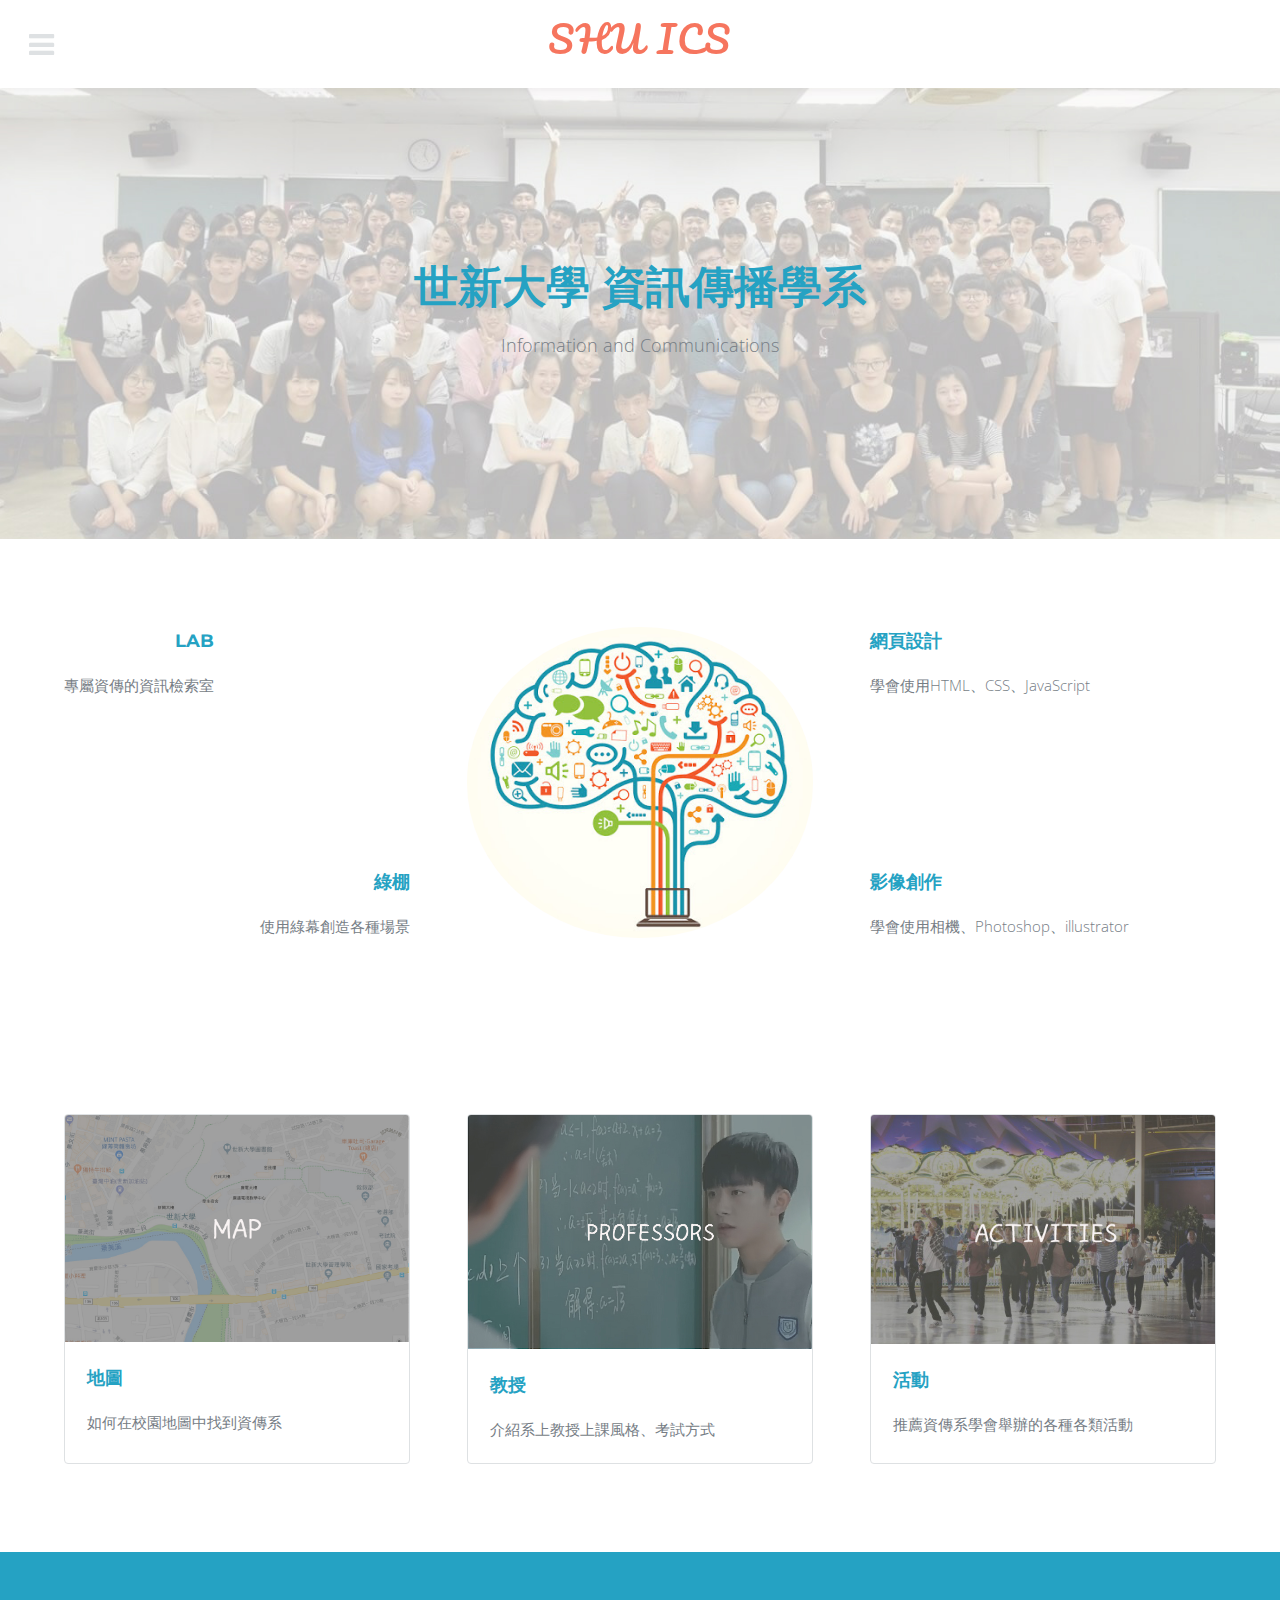
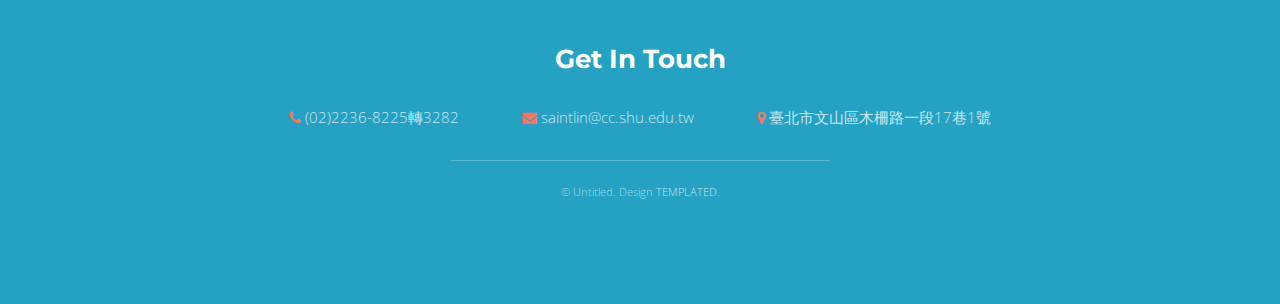
==== index.html @ 8da28c04 "shu.ics" ====
<!DOCTYPE HTML>
<!--
	Intensify by TEMPLATED
	templated.co @templatedco
	Released for free under the Creative Commons Attribution 3.0 license (templated.co/license)
-->
<html>
	<head>
		<title>資傳新生入學指南</title>
		<meta charset="utf-8" />
		<meta name="viewport" content="width=device-width, initial-scale=1" />
		<link rel="stylesheet" href="assets/css/main.css" />
	</head>
	<body>

		<!-- Header -->
			<header id="header">
				<nav class="left">
					<a href="#menu"><span>Menu</span></a>
				</nav>
				<a href="index.html" class="logo">SHU ICS</a>
			</header>

		<!-- Menu -->
			<nav id="menu">
				<ul class="links">
					<li><a href="index.html">About ICS</a></li>
					<li><a href="generic.html">School Map</a></li>
					<li><a href="acititvy.html">Activities</a></li>					
					<li><a href="elements.html">Professors</a></li>
				</ul>
			</nav>

		<!-- Banner -->
			<section id="banner">
				<div class="content">
					<h1>世新大學 資訊傳播學系</h1>
					<p>Information and Communications</p>
				</div>
			</section>

		<!-- One -->
			<section id="one" class="wrapper">
				<div class="inner flex flex-3">
					<div class="flex-item left">
						<div>
							<h3>LAB</h3>
							<p>專屬資傳的資訊檢索室</p>
						</div>
						<div>
							<h3>綠棚</h3>
							<p>使用綠幕創造各種場景</p>
						</div>
					</div>
					<div class="flex-item image fit round">
						<img src="111.jpg" alt="" />
					</div>
					<div class="flex-item right">
						<div>
							<h3>網頁設計</h3>
							<p>學會使用HTML、CSS、JavaScript</p>
						</div>
						<div>
							<h3>影像創作</h3>
							<p>學會使用相機、Photoshop、illustrator</p>
						</div>
					</div>
				</div>
			</section>

		<!-- Three -->
			<section id="three" class="wrapper">
				<div class="inner flex flex-3">
					<div class="flex-item box">
						<div class="image fit">
							<img src="map.jpg" alt="" />
						</div>
						<div class="content">
							<h3>地圖</h3>
							<p>如何在校園地圖中找到資傳系</p>
						</div>
					</div>
					<div class="flex-item box">
						<div class="image fit">
							<img src="1128.jpg" alt="" />
						</div>
						<div class="content">
							<h3>教授</h3>
							<p>介紹系上教授上課風格、考試方式</p>
						</div>
					</div>
					<div class="flex-item box">
						<div class="image fit">
							<img src="EXO.jpg" alt="" />
						</div>
						<div class="content">
							<h3>活動</h3>
							<p>推薦資傳系學會舉辦的各種各類活動</p>
						</div>
					</div>
				</div>
			</section>

		<!-- Footer -->
			<footer id="footer">
				<div class="inner">
					<h2>Get In Touch</h2>
					<ul class="actions">
						<li><span class="icon fa-phone"></span> <a href="#">(02)2236-8225轉3282</a></li>
						<li><span class="icon fa-envelope"></span> <a href="#">saintlin@cc.shu.edu.tw</a></li>
						<li><span class="icon fa-map-marker"></span> 臺北市文山區木柵路一段17巷1號</li>
					</ul>
				</div>
				<div class="copyright">
					&copy; Untitled. Design <a href="https://templated.co">TEMPLATED</a>.
				</div>
			</footer>

		<!-- Scripts -->
			<script src="assets/js/jquery.min.js"></script>
			<script src="assets/js/jquery.scrolly.min.js"></script>
			<script src="assets/js/skel.min.js"></script>
			<script src="assets/js/util.js"></script>
			<script src="assets/js/main.js"></script>

	</body>
</html>
---- assets/css/main.css ----
@charset "UTF-8";
@import url(font-awesome.min.css);
@import "https://fonts.googleapis.com/css?family=Montserrat:700|Open+Sans:300,400|Pacifico";

/*
	Intensify by TEMPLATED
	templated.co @templatedco
	Released for free under the Creative Commons Attribution 3.0 license (templated.co/license)
*/

/* Reset */

	html, body, div, span, applet, object, iframe, h1, h2, h3, h4, h5, h6, p, blockquote, pre, a, abbr, acronym, address, big, cite, code, del, dfn, em, img, ins, kbd, q, s, samp, small, strike, strong, sub, sup, tt, var, b, u, i, center, dl, dt, dd, ol, ul, li, fieldset, form, label, legend, table, caption, tbody, tfoot, thead, tr, th, td, article, aside, canvas, details, embed, figure, figcaption, footer, header, hgroup, menu, nav, output, ruby, section, summary, time, mark, audio, video {
		margin: 0;
		padding: 0;
		border: 0;
		font-size: 100%;
		font: inherit;
		vertical-align: baseline;
	}

	article, aside, details, figcaption, figure, footer, header, hgroup, menu, nav, section {
		display: block;
	}

	body {
		line-height: 1;
	}

	ol, ul {
		list-style: none;
	}

	blockquote, q {
		quotes: none;
	}

	blockquote:before, blockquote:after, q:before, q:after {
		content: '';
		content: none;
	}

	table {
		border-collapse: collapse;
		border-spacing: 0;
	}

	body {
		-webkit-text-size-adjust: none;
	}

/* Box Model */

	*, *:before, *:after {
		-moz-box-sizing: border-box;
		-webkit-box-sizing: border-box;
		box-sizing: border-box;
	}

/* Containers */

	.container {
		margin-left: auto;
		margin-right: auto;
	}

	.container.\31 25\25 {
		width: 100%;
		max-width: 100em;
		min-width: 80em;
	}

	.container.\37 5\25 {
		width: 60em;
	}

	.container.\35 0\25 {
		width: 40em;
	}

	.container.\32 5\25 {
		width: 20em;
	}

	.container {
		width: 80em;
	}

	@media screen and (max-width: 1680px) {

		.container.\31 25\25 {
			width: 100%;
			max-width: 100em;
			min-width: 80em;
		}

		.container.\37 5\25 {
			width: 60em;
		}

		.container.\35 0\25 {
			width: 40em;
		}

		.container.\32 5\25 {
			width: 20em;
		}

		.container {
			width: 80em;
		}

	}

	@media screen and (max-width: 1280px) {

		.container.\31 25\25 {
			width: 100%;
			max-width: 81.25em;
			min-width: 65em;
		}

		.container.\37 5\25 {
			width: 48.75em;
		}

		.container.\35 0\25 {
			width: 32.5em;
		}

		.container.\32 5\25 {
			width: 16.25em;
		}

		.container {
			width: 65em;
		}

	}

	@media screen and (max-width: 980px) {

		.container.\31 25\25 {
			width: 100%;
			max-width: 112.5%;
			min-width: 90%;
		}

		.container.\37 5\25 {
			width: 67.5%;
		}

		.container.\35 0\25 {
			width: 45%;
		}

		.container.\32 5\25 {
			width: 22.5%;
		}

		.container {
			width: 90%;
		}

	}

	@media screen and (max-width: 736px) {

		.container.\31 25\25 {
			width: 100%;
			max-width: 112.5%;
			min-width: 90%;
		}

		.container.\37 5\25 {
			width: 67.5%;
		}

		.container.\35 0\25 {
			width: 45%;
		}

		.container.\32 5\25 {
			width: 22.5%;
		}

		.container {
			width: 90% !important;
		}

	}

	@media screen and (max-width: 480px) {

		.container.\31 25\25 {
			width: 100%;
			max-width: 112.5%;
			min-width: 90%;
		}

		.container.\37 5\25 {
			width: 67.5%;
		}

		.container.\35 0\25 {
			width: 45%;
		}

		.container.\32 5\25 {
			width: 22.5%;
		}

		.container {
			width: 90% !important;
		}

	}

/* Grid */

	.row {
		border-bottom: solid 1px transparent;
		-moz-box-sizing: border-box;
		-webkit-box-sizing: border-box;
		box-sizing: border-box;
	}

	.row > * {
		float: left;
		-moz-box-sizing: border-box;
		-webkit-box-sizing: border-box;
		box-sizing: border-box;
	}

	.row:after, .row:before {
		content: '';
		display: block;
		clear: both;
		height: 0;
	}

	.row.uniform > * > :first-child {
		margin-top: 0;
	}

	.row.uniform > * > :last-child {
		margin-bottom: 0;
	}

	.row.\30 \25 > * {
		padding: 0 0 0 0em;
	}

	.row.\30 \25 {
		margin: 0 0 -1px 0em;
	}

	.row.uniform.\30 \25 > * {
		padding: 0em 0 0 0em;
	}

	.row.uniform.\30 \25 {
		margin: 0em 0 -1px 0em;
	}

	.row > * {
		padding: 0 0 0 2em;
	}

	.row {
		margin: 0 0 -1px -2em;
	}

	.row.uniform > * {
		padding: 2em 0 0 2em;
	}

	.row.uniform {
		margin: -2em 0 -1px -2em;
	}

	.row.\32 00\25 > * {
		padding: 0 0 0 4em;
	}

	.row.\32 00\25 {
		margin: 0 0 -1px -4em;
	}

	.row.uniform.\32 00\25 > * {
		padding: 4em 0 0 4em;
	}

	.row.uniform.\32 00\25 {
		margin: -4em 0 -1px -4em;
	}

	.row.\31 50\25 > * {
		padding: 0 0 0 3em;
	}

	.row.\31 50\25 {
		margin: 0 0 -1px -3em;
	}

	.row.uniform.\31 50\25 > * {
		padding: 3em 0 0 3em;
	}

	.row.uniform.\31 50\25 {
		margin: -3em 0 -1px -3em;
	}

	.row.\35 0\25 > * {
		padding: 0 0 0 1em;
	}

	.row.\35 0\25 {
		margin: 0 0 -1px -1em;
	}

	.row.uniform.\35 0\25 > * {
		padding: 1em 0 0 1em;
	}

	.row.uniform.\35 0\25 {
		margin: -1em 0 -1px -1em;
	}

	.row.\32 5\25 > * {
		padding: 0 0 0 0.5em;
	}

	.row.\32 5\25 {
		margin: 0 0 -1px -0.5em;
	}

	.row.uniform.\32 5\25 > * {
		padding: 0.5em 0 0 0.5em;
	}

	.row.uniform.\32 5\25 {
		margin: -0.5em 0 -1px -0.5em;
	}

	.\31 2u, .\31 2u\24 {
		width: 100%;
		clear: none;
		margin-left: 0;
	}

	.\31 1u, .\31 1u\24 {
		width: 91.6666666667%;
		clear: none;
		margin-left: 0;
	}

	.\31 0u, .\31 0u\24 {
		width: 83.3333333333%;
		clear: none;
		margin-left: 0;
	}

	.\39 u, .\39 u\24 {
		width: 75%;
		clear: none;
		margin-left: 0;
	}

	.\38 u, .\38 u\24 {
		width: 66.6666666667%;
		clear: none;
		margin-left: 0;
	}

	.\37 u, .\37 u\24 {
		width: 58.3333333333%;
		clear: none;
		margin-left: 0;
	}

	.\36 u, .\36 u\24 {
		width: 50%;
		clear: none;
		margin-left: 0;
	}

	.\35 u, .\35 u\24 {
		width: 41.6666666667%;
		clear: none;
		margin-left: 0;
	}

	.\34 u, .\34 u\24 {
		width: 33.3333333333%;
		clear: none;
		margin-left: 0;
	}

	.\33 u, .\33 u\24 {
		width: 25%;
		clear: none;
		margin-left: 0;
	}

	.\32 u, .\32 u\24 {
		width: 16.6666666667%;
		clear: none;
		margin-left: 0;
	}

	.\31 u, .\31 u\24 {
		width: 8.3333333333%;
		clear: none;
		margin-left: 0;
	}

	.\31 2u\24 + *,
	.\31 1u\24 + *,
	.\31 0u\24 + *,
	.\39 u\24 + *,
	.\38 u\24 + *,
	.\37 u\24 + *,
	.\36 u\24 + *,
	.\35 u\24 + *,
	.\34 u\24 + *,
	.\33 u\24 + *,
	.\32 u\24 + *,
	.\31 u\24 + * {
		clear: left;
	}

	.\-11u {
		margin-left: 91.66667%;
	}

	.\-10u {
		margin-left: 83.33333%;
	}

	.\-9u {
		margin-left: 75%;
	}

	.\-8u {
		margin-left: 66.66667%;
	}

	.\-7u {
		margin-left: 58.33333%;
	}

	.\-6u {
		margin-left: 50%;
	}

	.\-5u {
		margin-left: 41.66667%;
	}

	.\-4u {
		margin-left: 33.33333%;
	}

	.\-3u {
		margin-left: 25%;
	}

	.\-2u {
		margin-left: 16.66667%;
	}

	.\-1u {
		margin-left: 8.33333%;
	}

	@media screen and (max-width: 1680px) {

		.row > * {
			padding: 0 0 0 2em;
		}

		.row {
			margin: 0 0 -1px -2em;
		}

		.row.uniform > * {
			padding: 2em 0 0 2em;
		}

		.row.uniform {
			margin: -2em 0 -1px -2em;
		}

		.row.\32 00\25 > * {
			padding: 0 0 0 4em;
		}

		.row.\32 00\25 {
			margin: 0 0 -1px -4em;
		}

		.row.uniform.\32 00\25 > * {
			padding: 4em 0 0 4em;
		}

		.row.uniform.\32 00\25 {
			margin: -4em 0 -1px -4em;
		}

		.row.\31 50\25 > * {
			padding: 0 0 0 3em;
		}

		.row.\31 50\25 {
			margin: 0 0 -1px -3em;
		}

		.row.uniform.\31 50\25 > * {
			padding: 3em 0 0 3em;
		}

		.row.uniform.\31 50\25 {
			margin: -3em 0 -1px -3em;
		}

		.row.\35 0\25 > * {
			padding: 0 0 0 1em;
		}

		.row.\35 0\25 {
			margin: 0 0 -1px -1em;
		}

		.row.uniform.\35 0\25 > * {
			padding: 1em 0 0 1em;
		}

		.row.uniform.\35 0\25 {
			margin: -1em 0 -1px -1em;
		}

		.row.\32 5\25 > * {
			padding: 0 0 0 0.5em;
		}

		.row.\32 5\25 {
			margin: 0 0 -1px -0.5em;
		}

		.row.uniform.\32 5\25 > * {
			padding: 0.5em 0 0 0.5em;
		}

		.row.uniform.\32 5\25 {
			margin: -0.5em 0 -1px -0.5em;
		}

		.\31 2u\28xlarge\29, .\31 2u\24\28xlarge\29 {
			width: 100%;
			clear: none;
			margin-left: 0;
		}

		.\31 1u\28xlarge\29, .\31 1u\24\28xlarge\29 {
			width: 91.6666666667%;
			clear: none;
			margin-left: 0;
		}

		.\31 0u\28xlarge\29, .\31 0u\24\28xlarge\29 {
			width: 83.3333333333%;
			clear: none;
			margin-left: 0;
		}

		.\39 u\28xlarge\29, .\39 u\24\28xlarge\29 {
			width: 75%;
			clear: none;
			margin-left: 0;
		}

		.\38 u\28xlarge\29, .\38 u\24\28xlarge\29 {
			width: 66.6666666667%;
			clear: none;
			margin-left: 0;
		}

		.\37 u\28xlarge\29, .\37 u\24\28xlarge\29 {
			width: 58.3333333333%;
			clear: none;
			margin-left: 0;
		}

		.\36 u\28xlarge\29, .\36 u\24\28xlarge\29 {
			width: 50%;
			clear: none;
			margin-left: 0;
		}

		.\35 u\28xlarge\29, .\35 u\24\28xlarge\29 {
			width: 41.6666666667%;
			clear: none;
			margin-left: 0;
		}

		.\34 u\28xlarge\29, .\34 u\24\28xlarge\29 {
			width: 33.3333333333%;
			clear: none;
			margin-left: 0;
		}

		.\33 u\28xlarge\29, .\33 u\24\28xlarge\29 {
			width: 25%;
			clear: none;
			margin-left: 0;
		}

		.\32 u\28xlarge\29, .\32 u\24\28xlarge\29 {
			width: 16.6666666667%;
			clear: none;
			margin-left: 0;
		}

		.\31 u\28xlarge\29, .\31 u\24\28xlarge\29 {
			width: 8.3333333333%;
			clear: none;
			margin-left: 0;
		}

		.\31 2u\24\28xlarge\29 + *,
		.\31 1u\24\28xlarge\29 + *,
		.\31 0u\24\28xlarge\29 + *,
		.\39 u\24\28xlarge\29 + *,
		.\38 u\24\28xlarge\29 + *,
		.\37 u\24\28xlarge\29 + *,
		.\36 u\24\28xlarge\29 + *,
		.\35 u\24\28xlarge\29 + *,
		.\34 u\24\28xlarge\29 + *,
		.\33 u\24\28xlarge\29 + *,
		.\32 u\24\28xlarge\29 + *,
		.\31 u\24\28xlarge\29 + * {
			clear: left;
		}

		.\-11u\28xlarge\29 {
			margin-left: 91.66667%;
		}

		.\-10u\28xlarge\29 {
			margin-left: 83.33333%;
		}

		.\-9u\28xlarge\29 {
			margin-left: 75%;
		}

		.\-8u\28xlarge\29 {
			margin-left: 66.66667%;
		}

		.\-7u\28xlarge\29 {
			margin-left: 58.33333%;
		}

		.\-6u\28xlarge\29 {
			margin-left: 50%;
		}

		.\-5u\28xlarge\29 {
			margin-left: 41.66667%;
		}

		.\-4u\28xlarge\29 {
			margin-left: 33.33333%;
		}

		.\-3u\28xlarge\29 {
			margin-left: 25%;
		}

		.\-2u\28xlarge\29 {
			margin-left: 16.66667%;
		}

		.\-1u\28xlarge\29 {
			margin-left: 8.33333%;
		}

	}

	@media screen and (max-width: 1280px) {

		.row > * {
			padding: 0 0 0 1.5em;
		}

		.row {
			margin: 0 0 -1px -1.5em;
		}

		.row.uniform > * {
			padding: 1.5em 0 0 1.5em;
		}

		.row.uniform {
			margin: -1.5em 0 -1px -1.5em;
		}

		.row.\32 00\25 > * {
			padding: 0 0 0 3em;
		}

		.row.\32 00\25 {
			margin: 0 0 -1px -3em;
		}

		.row.uniform.\32 00\25 > * {
			padding: 3em 0 0 3em;
		}

		.row.uniform.\32 00\25 {
			margin: -3em 0 -1px -3em;
		}

		.row.\31 50\25 > * {
			padding: 0 0 0 2.25em;
		}

		.row.\31 50\25 {
			margin: 0 0 -1px -2.25em;
		}

		.row.uniform.\31 50\25 > * {
			padding: 2.25em 0 0 2.25em;
		}

		.row.uniform.\31 50\25 {
			margin: -2.25em 0 -1px -2.25em;
		}

		.row.\35 0\25 > * {
			padding: 0 0 0 0.75em;
		}

		.row.\35 0\25 {
			margin: 0 0 -1px -0.75em;
		}

		.row.uniform.\35 0\25 > * {
			padding: 0.75em 0 0 0.75em;
		}

		.row.uniform.\35 0\25 {
			margin: -0.75em 0 -1px -0.75em;
		}

		.row.\32 5\25 > * {
			padding: 0 0 0 0.375em;
		}

		.row.\32 5\25 {
			margin: 0 0 -1px -0.375em;
		}

		.row.uniform.\32 5\25 > * {
			padding: 0.375em 0 0 0.375em;
		}

		.row.uniform.\32 5\25 {
			margin: -0.375em 0 -1px -0.375em;
		}

		.\31 2u\28large\29, .\31 2u\24\28large\29 {
			width: 100%;
			clear: none;
			margin-left: 0;
		}

		.\31 1u\28large\29, .\31 1u\24\28large\29 {
			width: 91.6666666667%;
			clear: none;
			margin-left: 0;
		}

		.\31 0u\28large\29, .\31 0u\24\28large\29 {
			width: 83.3333333333%;
			clear: none;
			margin-left: 0;
		}

		.\39 u\28large\29, .\39 u\24\28large\29 {
			width: 75%;
			clear: none;
			margin-left: 0;
		}

		.\38 u\28large\29, .\38 u\24\28large\29 {
			width: 66.6666666667%;
			clear: none;
			margin-left: 0;
		}

		.\37 u\28large\29, .\37 u\24\28large\29 {
			width: 58.3333333333%;
			clear: none;
			margin-left: 0;
		}

		.\36 u\28large\29, .\36 u\24\28large\29 {
			width: 50%;
			clear: none;
			margin-left: 0;
		}

		.\35 u\28large\29, .\35 u\24\28large\29 {
			width: 41.6666666667%;
			clear: none;
			margin-left: 0;
		}

		.\34 u\28large\29, .\34 u\24\28large\29 {
			width: 33.3333333333%;
			clear: none;
			margin-left: 0;
		}

		.\33 u\28large\29, .\33 u\24\28large\29 {
			width: 25%;
			clear: none;
			margin-left: 0;
		}

		.\32 u\28large\29, .\32 u\24\28large\29 {
			width: 16.6666666667%;
			clear: none;
			margin-left: 0;
		}

		.\31 u\28large\29, .\31 u\24\28large\29 {
			width: 8.3333333333%;
			clear: none;
			margin-left: 0;
		}

		.\31 2u\24\28large\29 + *,
		.\31 1u\24\28large\29 + *,
		.\31 0u\24\28large\29 + *,
		.\39 u\24\28large\29 + *,
		.\38 u\24\28large\29 + *,
		.\37 u\24\28large\29 + *,
		.\36 u\24\28large\29 + *,
		.\35 u\24\28large\29 + *,
		.\34 u\24\28large\29 + *,
		.\33 u\24\28large\29 + *,
		.\32 u\24\28large\29 + *,
		.\31 u\24\28large\29 + * {
			clear: left;
		}

		.\-11u\28large\29 {
			margin-left: 91.66667%;
		}

		.\-10u\28large\29 {
			margin-left: 83.33333%;
		}

		.\-9u\28large\29 {
			margin-left: 75%;
		}

		.\-8u\28large\29 {
			margin-left: 66.66667%;
		}

		.\-7u\28large\29 {
			margin-left: 58.33333%;
		}

		.\-6u\28large\29 {
			margin-left: 50%;
		}

		.\-5u\28large\29 {
			margin-left: 41.66667%;
		}

		.\-4u\28large\29 {
			margin-left: 33.33333%;
		}

		.\-3u\28large\29 {
			margin-left: 25%;
		}

		.\-2u\28large\29 {
			margin-left: 16.66667%;
		}

		.\-1u\28large\29 {
			margin-left: 8.33333%;
		}

	}

	@media screen and (max-width: 980px) {

		.row > * {
			padding: 0 0 0 1.5em;
		}

		.row {
			margin: 0 0 -1px -1.5em;
		}

		.row.uniform > * {
			padding: 1.5em 0 0 1.5em;
		}

		.row.uniform {
			margin: -1.5em 0 -1px -1.5em;
		}

		.row.\32 00\25 > * {
			padding: 0 0 0 3em;
		}

		.row.\32 00\25 {
			margin: 0 0 -1px -3em;
		}

		.row.uniform.\32 00\25 > * {
			padding: 3em 0 0 3em;
		}

		.row.uniform.\32 00\25 {
			margin: -3em 0 -1px -3em;
		}

		.row.\31 50\25 > * {
			padding: 0 0 0 2.25em;
		}

		.row.\31 50\25 {
			margin: 0 0 -1px -2.25em;
		}

		.row.uniform.\31 50\25 > * {
			padding: 2.25em 0 0 2.25em;
		}

		.row.uniform.\31 50\25 {
			margin: -2.25em 0 -1px -2.25em;
		}

		.row.\35 0\25 > * {
			padding: 0 0 0 0.75em;
		}

		.row.\35 0\25 {
			margin: 0 0 -1px -0.75em;
		}

		.row.uniform.\35 0\25 > * {
			padding: 0.75em 0 0 0.75em;
		}

		.row.uniform.\35 0\25 {
			margin: -0.75em 0 -1px -0.75em;
		}

		.row.\32 5\25 > * {
			padding: 0 0 0 0.375em;
		}

		.row.\32 5\25 {
			margin: 0 0 -1px -0.375em;
		}

		.row.uniform.\32 5\25 > * {
			padding: 0.375em 0 0 0.375em;
		}

		.row.uniform.\32 5\25 {
			margin: -0.375em 0 -1px -0.375em;
		}

		.\31 2u\28medium\29, .\31 2u\24\28medium\29 {
			width: 100%;
			clear: none;
			margin-left: 0;
		}

		.\31 1u\28medium\29, .\31 1u\24\28medium\29 {
			width: 91.6666666667%;
			clear: none;
			margin-left: 0;
		}

		.\31 0u\28medium\29, .\31 0u\24\28medium\29 {
			width: 83.3333333333%;
			clear: none;
			margin-left: 0;
		}

		.\39 u\28medium\29, .\39 u\24\28medium\29 {
			width: 75%;
			clear: none;
			margin-left: 0;
		}

		.\38 u\28medium\29, .\38 u\24\28medium\29 {
			width: 66.6666666667%;
			clear: none;
			margin-left: 0;
		}

		.\37 u\28medium\29, .\37 u\24\28medium\29 {
			width: 58.3333333333%;
			clear: none;
			margin-left: 0;
		}

		.\36 u\28medium\29, .\36 u\24\28medium\29 {
			width: 50%;
			clear: none;
			margin-left: 0;
		}

		.\35 u\28medium\29, .\35 u\24\28medium\29 {
			width: 41.6666666667%;
			clear: none;
			margin-left: 0;
		}

		.\34 u\28medium\29, .\34 u\24\28medium\29 {
			width: 33.3333333333%;
			clear: none;
			margin-left: 0;
		}

		.\33 u\28medium\29, .\33 u\24\28medium\29 {
			width: 25%;
			clear: none;
			margin-left: 0;
		}

		.\32 u\28medium\29, .\32 u\24\28medium\29 {
			width: 16.6666666667%;
			clear: none;
			margin-left: 0;
		}

		.\31 u\28medium\29, .\31 u\24\28medium\29 {
			width: 8.3333333333%;
			clear: none;
			margin-left: 0;
		}

		.\31 2u\24\28medium\29 + *,
		.\31 1u\24\28medium\29 + *,
		.\31 0u\24\28medium\29 + *,
		.\39 u\24\28medium\29 + *,
		.\38 u\24\28medium\29 + *,
		.\37 u\24\28medium\29 + *,
		.\36 u\24\28medium\29 + *,
		.\35 u\24\28medium\29 + *,
		.\34 u\24\28medium\29 + *,
		.\33 u\24\28medium\29 + *,
		.\32 u\24\28medium\29 + *,
		.\31 u\24\28medium\29 + * {
			clear: left;
		}

		.\-11u\28medium\29 {
			margin-left: 91.66667%;
		}

		.\-10u\28medium\29 {
			margin-left: 83.33333%;
		}

		.\-9u\28medium\29 {
			margin-left: 75%;
		}

		.\-8u\28medium\29 {
			margin-left: 66.66667%;
		}

		.\-7u\28medium\29 {
			margin-left: 58.33333%;
		}

		.\-6u\28medium\29 {
			margin-left: 50%;
		}

		.\-5u\28medium\29 {
			margin-left: 41.66667%;
		}

		.\-4u\28medium\29 {
			margin-left: 33.33333%;
		}

		.\-3u\28medium\29 {
			margin-left: 25%;
		}

		.\-2u\28medium\29 {
			margin-left: 16.66667%;
		}

		.\-1u\28medium\29 {
			margin-left: 8.33333%;
		}

	}

	@media screen and (max-width: 736px) {

		.row > * {
			padding: 0 0 0 1.25em;
		}

		.row {
			margin: 0 0 -1px -1.25em;
		}

		.row.uniform > * {
			padding: 1.25em 0 0 1.25em;
		}

		.row.uniform {
			margin: -1.25em 0 -1px -1.25em;
		}

		.row.\32 00\25 > * {
			padding: 0 0 0 2.5em;
		}

		.row.\32 00\25 {
			margin: 0 0 -1px -2.5em;
		}

		.row.uniform.\32 00\25 > * {
			padding: 2.5em 0 0 2.5em;
		}

		.row.uniform.\32 00\25 {
			margin: -2.5em 0 -1px -2.5em;
		}

		.row.\31 50\25 > * {
			padding: 0 0 0 1.875em;
		}

		.row.\31 50\25 {
			margin: 0 0 -1px -1.875em;
		}

		.row.uniform.\31 50\25 > * {
			padding: 1.875em 0 0 1.875em;
		}

		.row.uniform.\31 50\25 {
			margin: -1.875em 0 -1px -1.875em;
		}

		.row.\35 0\25 > * {
			padding: 0 0 0 0.625em;
		}

		.row.\35 0\25 {
			margin: 0 0 -1px -0.625em;
		}

		.row.uniform.\35 0\25 > * {
			padding: 0.625em 0 0 0.625em;
		}

		.row.uniform.\35 0\25 {
			margin: -0.625em 0 -1px -0.625em;
		}

		.row.\32 5\25 > * {
			padding: 0 0 0 0.3125em;
		}

		.row.\32 5\25 {
			margin: 0 0 -1px -0.3125em;
		}

		.row.uniform.\32 5\25 > * {
			padding: 0.3125em 0 0 0.3125em;
		}

		.row.uniform.\32 5\25 {
			margin: -0.3125em 0 -1px -0.3125em;
		}

		.\31 2u\28small\29, .\31 2u\24\28small\29 {
			width: 100%;
			clear: none;
			margin-left: 0;
		}

		.\31 1u\28small\29, .\31 1u\24\28small\29 {
			width: 91.6666666667%;
			clear: none;
			margin-left: 0;
		}

		.\31 0u\28small\29, .\31 0u\24\28small\29 {
			width: 83.3333333333%;
			clear: none;
			margin-left: 0;
		}

		.\39 u\28small\29, .\39 u\24\28small\29 {
			width: 75%;
			clear: none;
			margin-left: 0;
		}

		.\38 u\28small\29, .\38 u\24\28small\29 {
			width: 66.6666666667%;
			clear: none;
			margin-left: 0;
		}

		.\37 u\28small\29, .\37 u\24\28small\29 {
			width: 58.3333333333%;
			clear: none;
			margin-left: 0;
		}

		.\36 u\28small\29, .\36 u\24\28small\29 {
			width: 50%;
			clear: none;
			margin-left: 0;
		}

		.\35 u\28small\29, .\35 u\24\28small\29 {
			width: 41.6666666667%;
			clear: none;
			margin-left: 0;
		}

		.\34 u\28small\29, .\34 u\24\28small\29 {
			width: 33.3333333333%;
			clear: none;
			margin-left: 0;
		}

		.\33 u\28small\29, .\33 u\24\28small\29 {
			width: 25%;
			clear: none;
			margin-left: 0;
		}

		.\32 u\28small\29, .\32 u\24\28small\29 {
			width: 16.6666666667%;
			clear: none;
			margin-left: 0;
		}

		.\31 u\28small\29, .\31 u\24\28small\29 {
			width: 8.3333333333%;
			clear: none;
			margin-left: 0;
		}

		.\31 2u\24\28small\29 + *,
		.\31 1u\24\28small\29 + *,
		.\31 0u\24\28small\29 + *,
		.\39 u\24\28small\29 + *,
		.\38 u\24\28small\29 + *,
		.\37 u\24\28small\29 + *,
		.\36 u\24\28small\29 + *,
		.\35 u\24\28small\29 + *,
		.\34 u\24\28small\29 + *,
		.\33 u\24\28small\29 + *,
		.\32 u\24\28small\29 + *,
		.\31 u\24\28small\29 + * {
			clear: left;
		}

		.\-11u\28small\29 {
			margin-left: 91.66667%;
		}

		.\-10u\28small\29 {
			margin-left: 83.33333%;
		}

		.\-9u\28small\29 {
			margin-left: 75%;
		}

		.\-8u\28small\29 {
			margin-left: 66.66667%;
		}

		.\-7u\28small\29 {
			margin-left: 58.33333%;
		}

		.\-6u\28small\29 {
			margin-left: 50%;
		}

		.\-5u\28small\29 {
			margin-left: 41.66667%;
		}

		.\-4u\28small\29 {
			margin-left: 33.33333%;
		}

		.\-3u\28small\29 {
			margin-left: 25%;
		}

		.\-2u\28small\29 {
			margin-left: 16.66667%;
		}

		.\-1u\28small\29 {
			margin-left: 8.33333%;
		}

	}

	@media screen and (max-width: 480px) {

		.row > * {
			padding: 0 0 0 1.25em;
		}

		.row {
			margin: 0 0 -1px -1.25em;
		}

		.row.uniform > * {
			padding: 1.25em 0 0 1.25em;
		}

		.row.uniform {
			margin: -1.25em 0 -1px -1.25em;
		}

		.row.\32 00\25 > * {
			padding: 0 0 0 2.5em;
		}

		.row.\32 00\25 {
			margin: 0 0 -1px -2.5em;
		}

		.row.uniform.\32 00\25 > * {
			padding: 2.5em 0 0 2.5em;
		}

		.row.uniform.\32 00\25 {
			margin: -2.5em 0 -1px -2.5em;
		}

		.row.\31 50\25 > * {
			padding: 0 0 0 1.875em;
		}

		.row.\31 50\25 {
			margin: 0 0 -1px -1.875em;
		}

		.row.uniform.\31 50\25 > * {
			padding: 1.875em 0 0 1.875em;
		}

		.row.uniform.\31 50\25 {
			margin: -1.875em 0 -1px -1.875em;
		}

		.row.\35 0\25 > * {
			padding: 0 0 0 0.625em;
		}

		.row.\35 0\25 {
			margin: 0 0 -1px -0.625em;
		}

		.row.uniform.\35 0\25 > * {
			padding: 0.625em 0 0 0.625em;
		}

		.row.uniform.\35 0\25 {
			margin: -0.625em 0 -1px -0.625em;
		}

		.row.\32 5\25 > * {
			padding: 0 0 0 0.3125em;
		}

		.row.\32 5\25 {
			margin: 0 0 -1px -0.3125em;
		}

		.row.uniform.\32 5\25 > * {
			padding: 0.3125em 0 0 0.3125em;
		}

		.row.uniform.\32 5\25 {
			margin: -0.3125em 0 -1px -0.3125em;
		}

		.\31 2u\28xsmall\29, .\31 2u\24\28xsmall\29 {
			width: 100%;
			clear: none;
			margin-left: 0;
		}

		.\31 1u\28xsmall\29, .\31 1u\24\28xsmall\29 {
			width: 91.6666666667%;
			clear: none;
			margin-left: 0;
		}

		.\31 0u\28xsmall\29, .\31 0u\24\28xsmall\29 {
			width: 83.3333333333%;
			clear: none;
			margin-left: 0;
		}

		.\39 u\28xsmall\29, .\39 u\24\28xsmall\29 {
			width: 75%;
			clear: none;
			margin-left: 0;
		}

		.\38 u\28xsmall\29, .\38 u\24\28xsmall\29 {
			width: 66.6666666667%;
			clear: none;
			margin-left: 0;
		}

		.\37 u\28xsmall\29, .\37 u\24\28xsmall\29 {
			width: 58.3333333333%;
			clear: none;
			margin-left: 0;
		}

		.\36 u\28xsmall\29, .\36 u\24\28xsmall\29 {
			width: 50%;
			clear: none;
			margin-left: 0;
		}

		.\35 u\28xsmall\29, .\35 u\24\28xsmall\29 {
			width: 41.6666666667%;
			clear: none;
			margin-left: 0;
		}

		.\34 u\28xsmall\29, .\34 u\24\28xsmall\29 {
			width: 33.3333333333%;
			clear: none;
			margin-left: 0;
		}

		.\33 u\28xsmall\29, .\33 u\24\28xsmall\29 {
			width: 25%;
			clear: none;
			margin-left: 0;
		}

		.\32 u\28xsmall\29, .\32 u\24\28xsmall\29 {
			width: 16.6666666667%;
			clear: none;
			margin-left: 0;
		}

		.\31 u\28xsmall\29, .\31 u\24\28xsmall\29 {
			width: 8.3333333333%;
			clear: none;
			margin-left: 0;
		}

		.\31 2u\24\28xsmall\29 + *,
		.\31 1u\24\28xsmall\29 + *,
		.\31 0u\24\28xsmall\29 + *,
		.\39 u\24\28xsmall\29 + *,
		.\38 u\24\28xsmall\29 + *,
		.\37 u\24\28xsmall\29 + *,
		.\36 u\24\28xsmall\29 + *,
		.\35 u\24\28xsmall\29 + *,
		.\34 u\24\28xsmall\29 + *,
		.\33 u\24\28xsmall\29 + *,
		.\32 u\24\28xsmall\29 + *,
		.\31 u\24\28xsmall\29 + * {
			clear: left;
		}

		.\-11u\28xsmall\29 {
			margin-left: 91.66667%;
		}

		.\-10u\28xsmall\29 {
			margin-left: 83.33333%;
		}

		.\-9u\28xsmall\29 {
			margin-left: 75%;
		}

		.\-8u\28xsmall\29 {
			margin-left: 66.66667%;
		}

		.\-7u\28xsmall\29 {
			margin-left: 58.33333%;
		}

		.\-6u\28xsmall\29 {
			margin-left: 50%;
		}

		.\-5u\28xsmall\29 {
			margin-left: 41.66667%;
		}

		.\-4u\28xsmall\29 {
			margin-left: 33.33333%;
		}

		.\-3u\28xsmall\29 {
			margin-left: 25%;
		}

		.\-2u\28xsmall\29 {
			margin-left: 16.66667%;
		}

		.\-1u\28xsmall\29 {
			margin-left: 8.33333%;
		}

	}

/* Basic */

	@-ms-viewport {
		width: device-width;
	}

	body {
		-ms-overflow-style: scrollbar;
	}

	@media screen and (max-width: 480px) {

		html, body {
			min-width: 320px;
		}

	}

	body {
		background: #fff;
	}

		body.is-loading *, body.is-loading *:before, body.is-loading *:after {
			-moz-animation: none !important;
			-webkit-animation: none !important;
			-ms-animation: none !important;
			animation: none !important;
			-moz-transition: none !important;
			-webkit-transition: none !important;
			-ms-transition: none !important;
			transition: none !important;
		}

	.inner {
		margin: 0 auto;
		max-width: 65em;
	}

		@media screen and (max-width: 1280px) {

			.inner {
				max-width: 90%;
			}

		}

		@media screen and (max-width: 980px) {

			.inner {
				max-width: 70%;
			}

		}

		@media screen and (max-width: 736px) {

			.inner {
				max-width: 85%;
			}

		}

/* Type */

	body, input, select, textarea {
		color: #767d85;
		font-family: "Open Sans", Arial, Helvetica, sans-serif;
		font-size: 13pt;
		font-weight: 300;
		line-height: 1.65;
	}

		@media screen and (max-width: 1680px) {

			body, input, select, textarea {
				font-size: 11pt;
			}

		}

		@media screen and (max-width: 1280px) {

			body, input, select, textarea {
				font-size: 11pt;
			}

		}

		@media screen and (max-width: 980px) {

			body, input, select, textarea {
				font-size: 12pt;
			}

		}

		@media screen and (max-width: 736px) {

			body, input, select, textarea {
				font-size: 12pt;
			}

		}

		@media screen and (max-width: 480px) {

			body, input, select, textarea {
				font-size: 12pt;
			}

		}

	a {
		color: #25a2c3;
		text-decoration: underline;
	}

		a:hover {
			text-decoration: none;
		}

	strong, b {
		color: #727a82;
		font-weight: 700;
	}

	em, i {
		font-style: italic;
	}

	p {
		margin: 0 0 2em 0;
	}

	h1, h2, h3, h4, h5, h6 {
		color: #727a82;
		font-weight: 700;
		font-family: "Montserrat", sans-serif;
		line-height: 1.5;
		margin: 0 0 1em 0;
	}

		h1 a, h2 a, h3 a, h4 a, h5 a, h6 a {
			color: inherit;
			text-decoration: none;
		}

	h1 {
		font-size: 2em;
		line-height: 1.3;
	}

	h2 {
		font-size: 1.75em;
	}

	h3 {
		font-size: 1.25em;
	}

	h4 {
		font-size: 1em;
	}

	h5 {
		font-size: 0.9em;
	}

	h6 {
		font-size: 0.7em;
	}

	sub {
		font-size: 0.8em;
		position: relative;
		top: 0.5em;
	}

	sup {
		font-size: 0.8em;
		position: relative;
		top: -0.5em;
	}

	blockquote {
		font-style: italic;
		margin: 0 0 2em 0;
	}

	cite {
		display: block;
	}

		cite.author {
			font-weight: 400;
		}

		cite.company {
			font-size: .8em;
		}

	figure {
		margin: 0 0 2em 0;
	}

	code {
		background: rgba(144, 144, 144, 0.075);
		border-radius: 4px;
		border: solid 1px #dee1e3;
		font-family: "Courier New", monospace;
		font-size: 0.9em;
		margin: 0 0.25em;
		padding: 0.25em 0.65em;
	}

	pre {
		-webkit-overflow-scrolling: touch;
		font-family: "Courier New", monospace;
		font-size: 0.9em;
		margin: 0 0 2em 0;
	}

		pre code {
			display: block;
			line-height: 1.75;
			padding: 1em 1.5em;
			overflow-x: auto;
		}

	hr {
		border: 0;
		border-bottom: solid 1px #dee1e3;
		margin: 2em 0;
	}

		hr.major {
			margin: 3em 0;
		}

	.align-left {
		text-align: left;
	}

	.align-center {
		text-align: center;
	}

	.align-right {
		text-align: right;
	}

/* Section/Article */

	section.special, article.special {
		text-align: center;
	}

	header p {
		color: #bbb;
		position: relative;
		margin: 0 0 1.5em 0;
	}

	header h1 + p {
		font-size: 1.25em;
		margin-top: -1em;
	}

	header h2 + p {
		font-size: 1.25em;
		margin-top: -1em;
	}

	header h3 + p {
		font-size: 1.1em;
		margin-top: -0.8em;
	}

	header h4 + p,
	header h5 + p,
	header h6 + p {
		font-size: 0.9em;
		margin-top: -0.6em;
	}

/* Form */

	form {
		margin: 0 0 2em 0;
	}

	label {
		color: #727a82;
		display: block;
		font-size: 0.9em;
		font-weight: 700;
		margin: 0 0 1em 0;
	}

	input[type="text"],
	input[type="password"],
	input[type="email"],
	input[type="tel"],
	select,
	textarea {
		-moz-appearance: none;
		-webkit-appearance: none;
		-ms-appearance: none;
		appearance: none;
		background: rgba(144, 144, 144, 0.075);
		border-radius: 4px;
		border: none;
		border: solid 1px #dee1e3;
		color: inherit;
		display: block;
		outline: 0;
		padding: 0 1em;
		text-decoration: none;
		width: 100%;
	}

		input[type="text"]:invalid,
		input[type="password"]:invalid,
		input[type="email"]:invalid,
		input[type="tel"]:invalid,
		select:invalid,
		textarea:invalid {
			box-shadow: none;
		}

		input[type="text"]:focus,
		input[type="password"]:focus,
		input[type="email"]:focus,
		input[type="tel"]:focus,
		select:focus,
		textarea:focus {
			border-color: #25a2c3;
			box-shadow: 0 0 0 1px #25a2c3;
		}

	.select-wrapper {
		text-decoration: none;
		display: block;
		position: relative;
	}

		.select-wrapper:before {
			content: "";
			-moz-osx-font-smoothing: grayscale;
			-webkit-font-smoothing: antialiased;
			font-family: FontAwesome;
			font-style: normal;
			font-weight: normal;
			text-transform: none !important;
		}

		.select-wrapper:before {
			color: #dee1e3;
			display: block;
			height: 2.75em;
			line-height: 2.75em;
			pointer-events: none;
			position: absolute;
			right: 0;
			text-align: center;
			top: 0;
			width: 2.75em;
		}

		.select-wrapper select::-ms-expand {
			display: none;
		}

	input[type="text"],
	input[type="password"],
	input[type="email"],
	select {
		height: 3.5em;
		line-height: 3.5em;
	}

	textarea {
		padding: 0.75em 1em;
	}

	input[type="checkbox"],
	input[type="radio"] {
		-moz-appearance: none;
		-webkit-appearance: none;
		-ms-appearance: none;
		appearance: none;
		display: block;
		float: left;
		margin-right: -2em;
		opacity: 0;
		width: 1em;
		z-index: -1;
	}

		input[type="checkbox"] + label,
		input[type="radio"] + label {
			text-decoration: none;
			color: #767d85;
			cursor: pointer;
			display: inline-block;
			font-size: 1em;
			font-weight: 300;
			padding-left: 2.4em;
			padding-right: 0.75em;
			position: relative;
		}

			input[type="checkbox"] + label:before,
			input[type="radio"] + label:before {
				-moz-osx-font-smoothing: grayscale;
				-webkit-font-smoothing: antialiased;
				font-family: FontAwesome;
				font-style: normal;
				font-weight: normal;
				text-transform: none !important;
			}

			input[type="checkbox"] + label:before,
			input[type="radio"] + label:before {
				background: rgba(144, 144, 144, 0.075);
				border-radius: 4px;
				border: solid 1px #dee1e3;
				content: '';
				display: inline-block;
				height: 1.65em;
				left: 0;
				line-height: 1.58125em;
				position: absolute;
				text-align: center;
				top: 0;
				width: 1.65em;
			}

		input[type="checkbox"]:checked + label:before,
		input[type="radio"]:checked + label:before {
			background: #f6755e;
			border-color: #f6755e;
			color: #ffffff;
			content: '\f00c';
		}

		input[type="checkbox"]:focus + label:before,
		input[type="radio"]:focus + label:before {
			border-color: #25a2c3;
			box-shadow: 0 0 0 1px #25a2c3;
		}

	input[type="checkbox"] + label:before {
		border-radius: 4px;
	}

	input[type="radio"] + label:before {
		border-radius: 100%;
	}

	::-webkit-input-placeholder {
		color: #bbb !important;
		opacity: 1.0;
	}

	:-moz-placeholder {
		color: #bbb !important;
		opacity: 1.0;
	}

	::-moz-placeholder {
		color: #bbb !important;
		opacity: 1.0;
	}

	:-ms-input-placeholder {
		color: #bbb !important;
		opacity: 1.0;
	}

	.formerize-placeholder {
		color: #bbb !important;
		opacity: 1.0;
	}

/* Box */

	.box {
		border-radius: 4px;
		border: solid 1px #dee1e3;
		margin-bottom: 2em;
		overflow: hidden;
	}

		.box > :last-child,
		.box > :last-child > :last-child,
		.box > :last-child > :last-child > :last-child {
			margin-bottom: 0;
		}

		.box .image.fit {
			margin: 0;
		}

		.box .content {
			padding: 1.5em;
		}

		.box.alt {
			border: 0;
			border-radius: 0;
			padding: 0;
		}

/* Icon */

	.icon {
		text-decoration: none;
		border-bottom: none;
		position: relative;
	}

		.icon:before {
			-moz-osx-font-smoothing: grayscale;
			-webkit-font-smoothing: antialiased;
			font-family: FontAwesome;
			font-style: normal;
			font-weight: normal;
			text-transform: none !important;
		}

		.icon > .label {
			display: none;
		}

/* Image */

	.image {
		border: 0;
		display: inline-block;
		position: relative;
	}

		.image img {
			display: block;
		}

		.image.left, .image.right {
			max-width: 40%;
		}

			.image.left img, .image.right img {
				width: 100%;
			}

		.image.left {
			float: left;
			padding: 0 1.5em 1em 0;
			top: 0.25em;
		}

		.image.right {
			float: right;
			padding: 0 0 1em 1.5em;
			top: 0.25em;
		}

		.image.fit {
			display: block;
			margin: 0 0 2em 0;
			width: 100%;
		}

			.image.fit img {
				width: 100%;
			}

		.image.round img {
			border-radius: 100%;
		}

		.image.main {
			display: block;
			margin: 0 0 3em 0;
			width: 100%;
		}

			.image.main img {
				width: 100%;
			}

/* List */

	ol {
		list-style: decimal;
		margin: 0 0 2em 0;
		padding-left: 1.25em;
	}

		ol li {
			padding-left: 0.25em;
		}

	ul {
		list-style: disc;
		margin: 0 0 2em 0;
		padding-left: 1em;
	}

		ul li {
			padding-left: 0.5em;
		}

		ul.alt {
			list-style: none;
			padding-left: 0;
		}

			ul.alt li {
				border-top: solid 1px #dee1e3;
				padding: 0.5em 0;
			}

				ul.alt li:first-child {
					border-top: 0;
					padding-top: 0;
				}

		ul.icons {
			cursor: default;
			list-style: none;
			padding-left: 0;
		}

			ul.icons li {
				display: inline-block;
				padding: 0 1em 0 0;
			}

				ul.icons li:last-child {
					padding-right: 0;
				}

				ul.icons li .icon:before {
					font-size: 2em;
				}

		ul.actions {
			cursor: default;
			list-style: none;
			padding-left: 0;
		}

			ul.actions li {
				display: inline-block;
				padding: 0 1em 0 0;
				vertical-align: middle;
			}

				ul.actions li:last-child {
					padding-right: 0;
				}

			ul.actions.small li {
				padding: 0 0.5em 0 0;
			}

			ul.actions.vertical li {
				display: block;
				padding: 1em 0 0 0;
			}

				ul.actions.vertical li:first-child {
					padding-top: 0;
				}

				ul.actions.vertical li > * {
					margin-bottom: 0;
				}

			ul.actions.vertical.small li {
				padding: 0.5em 0 0 0;
			}

				ul.actions.vertical.small li:first-child {
					padding-top: 0;
				}

			ul.actions.fit {
				display: table;
				margin-left: -1em;
				padding: 0;
				table-layout: fixed;
				width: calc(100% + 1em);
			}

				ul.actions.fit li {
					display: table-cell;
					padding: 0 0 0 1em;
				}

					ul.actions.fit li > * {
						margin-bottom: 0;
					}

				ul.actions.fit.small {
					margin-left: -0.5em;
					width: calc(100% + 0.5em);
				}

					ul.actions.fit.small li {
						padding: 0 0 0 0.5em;
					}

			@media screen and (max-width: 480px) {

				ul.actions {
					margin: 0 0 2em 0;
				}

					ul.actions li {
						padding: 1em 0 0 0;
						display: block;
						text-align: center;
						width: 100%;
					}

						ul.actions li:first-child {
							padding-top: 0;
						}

						ul.actions li > * {
							width: 100%;
							margin: 0 !important;
						}

							ul.actions li > *.icon:before {
								margin-left: -2em;
							}

					ul.actions.small li {
						padding: 0.5em 0 0 0;
					}

						ul.actions.small li:first-child {
							padding-top: 0;
						}

			}

	dl {
		margin: 0 0 2em 0;
	}

		dl dt {
			display: block;
			font-weight: 700;
			margin: 0 0 1em 0;
		}

		dl dd {
			margin-left: 2em;
		}

/* Table */

	.table-wrapper {
		-webkit-overflow-scrolling: touch;
		overflow-x: auto;
	}

	table {
		margin: 0 0 2em 0;
		width: 100%;
	}

		table tbody tr {
			border: solid 1px #dee1e3;
			border-left: 0;
			border-right: 0;
		}

			table tbody tr:nth-child(2n + 1) {
				background-color: rgba(144, 144, 144, 0.075);
			}

		table td {
			padding: 0.75em 0.75em;
		}

		table th {
			color: #727a82;
			font-size: 0.9em;
			font-weight: 700;
			padding: 0 0.75em 0.75em 0.75em;
			text-align: left;
		}

		table thead {
			border-bottom: solid 2px #dee1e3;
		}

		table tfoot {
			border-top: solid 2px #dee1e3;
		}

		table.alt {
			border-collapse: separate;
		}

			table.alt tbody tr td {
				border: solid 1px #dee1e3;
				border-left-width: 0;
				border-top-width: 0;
			}

				table.alt tbody tr td:first-child {
					border-left-width: 1px;
				}

			table.alt tbody tr:first-child td {
				border-top-width: 1px;
			}

			table.alt thead {
				border-bottom: 0;
			}

			table.alt tfoot {
				border-top: 0;
			}

/* Button */

	input[type="submit"],
	input[type="reset"],
	input[type="button"],
	button,
	.button {
		-moz-appearance: none;
		-webkit-appearance: none;
		-ms-appearance: none;
		appearance: none;
		-moz-transition: background-color 0.2s ease-in-out, color 0.2s ease-in-out;
		-webkit-transition: background-color 0.2s ease-in-out, color 0.2s ease-in-out;
		-ms-transition: background-color 0.2s ease-in-out, color 0.2s ease-in-out;
		transition: background-color 0.2s ease-in-out, color 0.2s ease-in-out;
		background-color: #f6755e;
		border-radius: 4px;
		border: 0;
		color: #ffffff;
		cursor: pointer;
		display: inline-block;
		font-family: "Montserrat", sans-serif;
		height: 3.5em;
		line-height: 3.5em;
		padding: 0 3.5em;
		text-align: center;
		text-decoration: none;
		white-space: nowrap;
		text-transform: uppercase;
	}

		input[type="submit"]:hover,
		input[type="reset"]:hover,
		input[type="button"]:hover,
		button:hover,
		.button:hover {
			background-color: #f78a76;
		}

		input[type="submit"]:active,
		input[type="reset"]:active,
		input[type="button"]:active,
		button:active,
		.button:active {
			background-color: #f56046;
		}

		input[type="submit"].icon,
		input[type="reset"].icon,
		input[type="button"].icon,
		button.icon,
		.button.icon {
			padding-left: 1.35em;
		}

			input[type="submit"].icon:before,
			input[type="reset"].icon:before,
			input[type="button"].icon:before,
			button.icon:before,
			.button.icon:before {
				margin-right: 0.5em;
			}

		input[type="submit"].fit,
		input[type="reset"].fit,
		input[type="button"].fit,
		button.fit,
		.button.fit {
			display: block;
			margin: 0 0 1em 0;
			width: 100%;
		}

		input[type="submit"].small,
		input[type="reset"].small,
		input[type="button"].small,
		button.small,
		.button.small {
			font-size: 0.8em;
		}

		input[type="submit"].big,
		input[type="reset"].big,
		input[type="button"].big,
		button.big,
		.button.big {
			font-size: 1.35em;
		}

		input[type="submit"].alt,
		input[type="reset"].alt,
		input[type="button"].alt,
		button.alt,
		.button.alt {
			background-color: transparent;
			box-shadow: inset 0 0 0 1px #dee1e3;
			color: #727a82 !important;
		}

			input[type="submit"].alt:hover,
			input[type="reset"].alt:hover,
			input[type="button"].alt:hover,
			button.alt:hover,
			.button.alt:hover {
				background-color: rgba(144, 144, 144, 0.075);
			}

			input[type="submit"].alt:active,
			input[type="reset"].alt:active,
			input[type="button"].alt:active,
			button.alt:active,
			.button.alt:active {
				background-color: rgba(144, 144, 144, 0.2);
			}

			input[type="submit"].alt.icon:before,
			input[type="reset"].alt.icon:before,
			input[type="button"].alt.icon:before,
			button.alt.icon:before,
			.button.alt.icon:before {
				color: #bbb;
			}

		input[type="submit"].special,
		input[type="reset"].special,
		input[type="button"].special,
		button.special,
		.button.special {
			background-color: #25a2c3;
			color: #ffffff !important;
		}

			input[type="submit"].special:hover,
			input[type="reset"].special:hover,
			input[type="button"].special:hover,
			button.special:hover,
			.button.special:hover {
				background-color: #2bb3d7;
			}

			input[type="submit"].special:active,
			input[type="reset"].special:active,
			input[type="button"].special:active,
			button.special:active,
			.button.special:active {
				background-color: #2190ae;
			}

		input[type="submit"].disabled, input[type="submit"]:disabled,
		input[type="reset"].disabled,
		input[type="reset"]:disabled,
		input[type="button"].disabled,
		input[type="button"]:disabled,
		button.disabled,
		button:disabled,
		.button.disabled,
		.button:disabled {
			background-color: #767d85 !important;
			box-shadow: inset 0 -0.15em 0 0 rgba(0, 0, 0, 0.15);
			color: #fff !important;
			cursor: default;
			opacity: 0.25;
		}

		@media screen and (max-width: 480px) {

			input[type="submit"],
			input[type="reset"],
			input[type="button"],
			button,
			.button {
				padding: 0;
			}

		}

/* Flex */

	.flex {
		display: -ms-flexbox;
		-ms-flex-wrap: nowrap;
		-ms-flex-pack: justify;
		-ms-flex-align: stretch;
		display: -moz-flex;
		display: -webkit-flex;
		display: -ms-flex;
		display: flex;
		-moz-flex-wrap: nowrap;
		-webkit-flex-wrap: nowrap;
		-ms-flex-wrap: nowrap;
		flex-wrap: nowrap;
		-moz-justify-content: space-between;
		-webkit-justify-content: space-between;
		-ms-justify-content: space-between;
		justify-content: space-between;
		-moz-align-items: stretch;
		-webkit-align-items: stretch;
		-ms-align-items: stretch;
		align-items: stretch;
	}

		.flex.flex-3 .flex-item {
			-ms-flex: 0 1 auto;
			-ms-flex-preferred-size: 30%;
			-moz-flex-basis: 30%;
			-webkit-flex-basis: 30%;
			-ms-flex-basis: 30%;
			flex-basis: 30%;
		}

			.flex.flex-3 .flex-item.left {
				text-align: right;
			}

		@media screen and (max-width: 980px) {

			.flex {
				-ms-flex-wrap: wrap;
				-moz-flex-wrap: wrap;
				-webkit-flex-wrap: wrap;
				-ms-flex-wrap: wrap;
				flex-wrap: wrap;
			}

				.flex.flex-3 .flex-item {
					-ms-flex-preferred-size: 100%;
					-moz-flex-basis: 100%;
					-webkit-flex-basis: 100%;
					-ms-flex-basis: 100%;
					flex-basis: 100%;
				}

					.flex.flex-3 .flex-item.left {
						text-align: right;
					}

		}

/* Wrapper */

	.wrapper {
		padding: 6em 0 4em 0;
	}

		.wrapper h1, .wrapper h2, .wrapper h3, .wrapper h4, .wrapper h5 {
			color: #25a2c3;
		}

		.wrapper.style1 {
			background: #f6755e;
			color: #fcdcd6;
		}

			.wrapper.style1 h1, .wrapper.style1 h2, .wrapper.style1 h3, .wrapper.style1 h4, .wrapper.style1 h5 {
				color: #fff;
			}

			.wrapper.style1 cite.author {
				color: #fff;
			}

		@media screen and (max-width: 980px) {

			.wrapper {
				padding: 3em 0 1em 0;
			}

		}

		@media screen and (max-width: 480px) {

			.wrapper {
				padding: 2em 0 0.1em 0;
			}

		}

/* Header */

	body {
		padding-top: 6em;
	}

	#header {
		-moz-align-items: center;
		-webkit-align-items: center;
		-ms-align-items: center;
		align-items: center;
		background: #fff;
		cursor: default;
		height: 6em;
		left: 0;
		line-height: 6em;
		position: fixed;
		top: 0;
		width: 100%;
		z-index: 10001;
		box-shadow: 0 0 10px 0 rgba(0, 0, 0, 0.075);
		text-align: center;
	}

		#header .logo {
			color: #f6755e;
			font-family: "Pacifico", cursive;
			font-size: 2.5em;
			letter-spacing: 2px;
			margin-top: -5px;
			text-decoration: none;
			display: inline-block;
		}

		#header nav {
			position: absolute;
			top: 0;
			height: inherit;
			line-height: inherit;
		}

			#header nav.left {
				left: 2em;
			}

			#header nav.right {
				right: 2em;
			}

			#header nav .button {
				padding: 0 2em;
				height: 3.25em;
				line-height: 3.25em;
			}

			#header nav a {
				text-decoration: none;
				display: inline-block;
			}

				#header nav a[href="#menu"] {
					text-decoration: none;
					-webkit-tap-highlight-color: transparent;
					font-size: 2em;
					color: #dee1e3;
					z-index: 10005;
				}

					#header nav a[href="#menu"]:before {
						content: "";
						-moz-osx-font-smoothing: grayscale;
						-webkit-font-smoothing: antialiased;
						font-family: FontAwesome;
						font-style: normal;
						font-weight: normal;
						text-transform: none !important;
					}

					#header nav a[href="#menu"] span {
						display: none;
					}

					#header nav a[href="#menu"]:before {
						margin: 0 0.5em 0 0;
					}

	@media screen and (max-width: 980px) {

		body {
			padding-top: 44px;
		}

		#header {
			height: 44px;
			line-height: 44px;
		}

			#header .logo {
				font-size: 1.25em;
				text-align: center;
			}

			#header nav a[href="#menu"] {
				font-size: 1.5em;
			}

			#header nav.left {
				left: 1em;
			}

			#header nav.right {
				display: none;
			}

	}

	@media screen and (max-width: 480px) {

		#header {
			min-width: 320px;
		}

	}

/* Menu */

	#menu {
		-moz-transform: translateX(-20em);
		-webkit-transform: translateX(-20em);
		-ms-transform: translateX(-20em);
		transform: translateX(-20em);
		-moz-transition: -moz-transform 0.5s ease, visibility 0.5s;
		-webkit-transition: -webkit-transform 0.5s ease, visibility 0.5s;
		-ms-transition: -ms-transform 0.5s ease, visibility 0.5s;
		transition: transform 0.5s ease, visibility 0.5s;
		-webkit-overflow-scrolling: touch;
		background: #25a2c3;
		color: #ffffff;
		height: 100%;
		max-width: 80%;
		overflow-y: auto;
		padding: 3em 2em;
		position: fixed;
		left: 0;
		top: 0;
		visibility: hidden;
		width: 20em;
		z-index: 10002;
	}

		#menu > ul {
			margin: 0 0 1em 0;
		}

			#menu > ul.links {
				list-style: none;
				padding: 0;
			}

				#menu > ul.links > li {
					padding: 0;
				}

					#menu > ul.links > li > a:not(.button) {
						border: 0;
						border-top: solid 1px rgba(255, 255, 255, 0.25);
						color: inherit;
						display: block;
						line-height: 3.5em;
						text-decoration: none;
					}

					#menu > ul.links > li > .button {
						display: block;
						margin: 0.5em 0 0 0;
					}

					#menu > ul.links > li:first-child > a:not(.button) {
						border-top: 0 !important;
					}

			#menu > ul.actions {
				display: none;
			}

		#menu .close {
			text-decoration: none;
			-moz-transition: color 0.2s ease-in-out;
			-webkit-transition: color 0.2s ease-in-out;
			-ms-transition: color 0.2s ease-in-out;
			transition: color 0.2s ease-in-out;
			-webkit-tap-highlight-color: transparent;
			border: 0;
			color: #a7d9e7;
			cursor: pointer;
			display: block;
			height: 3.25em;
			line-height: 3.25em;
			padding-right: 1.25em;
			position: absolute;
			right: 0;
			text-align: right;
			top: 0;
			vertical-align: middle;
			width: 7em;
		}

			#menu .close:before {
				content: "";
				-moz-osx-font-smoothing: grayscale;
				-webkit-font-smoothing: antialiased;
				font-family: FontAwesome;
				font-style: normal;
				font-weight: normal;
				text-transform: none !important;
			}

			#menu .close:before {
				font-size: 1.25em;
			}

			#menu .close:hover {
				color: #ffffff;
			}

			@media screen and (max-width: 736px) {

				#menu .close {
					height: 4em;
					line-height: 4em;
				}

			}

		#menu.visible {
			-moz-transform: translateX(0);
			-webkit-transform: translateX(0);
			-ms-transform: translateX(0);
			transform: translateX(0);
			visibility: visible;
		}

		@media screen and (max-width: 980px) {

			#menu ul.actions {
				display: block;
			}

		}

		@media screen and (max-width: 736px) {

			#menu {
				padding: 2.5em 1.75em;
			}

		}

/* Banner */

	#banner {
		padding: 14em 0 12em 0;
		background-image: url(../../000.jpg);
		background-size: cover;
		background-position: center top;
		background-repeat: no-repeat;
		text-align: center;
	}

		#banner .content {
			-moz-transition: opacity 1s ease-in-out, -moz-transform 0.75s ease-in-out;
			-webkit-transition: opacity 1s ease-in-out, -webkit-transform 0.75s ease-in-out;
			-ms-transition: opacity 1s ease-in-out, -ms-transform 0.75s ease-in-out;
			transition: opacity 1s ease-in-out, transform 0.75s ease-in-out;
			opacity: 1;
		}

		#banner h1 {
			font-size: 3em;
			color: #25a2c3;
			line-height: 1em;
			margin: 0 0 0.5em 0;
			padding: 0;
		}

		#banner p {
			font-size: 1.25em;
			margin-bottom: 1.75em;
		}

		@media screen and (max-width: 1280px) {

			#banner {
				padding: 12em 0 10em 0;
			}

		}

		@media screen and (max-width: 980px) {

			#banner {
				padding: 8em 6em 6em 6em;
			}

				#banner br {
					display: none;
				}

				#banner h1 {
					font-size: 2.25em;
				}

		}

		@media screen and (max-width: 736px) {

			#banner {
				padding: 6em 4em 4em 4em;
			}

		}

		@media screen and (max-width: 480px) {

			#banner {
				padding: 4em 2em 2em 2em;
			}

				#banner h1 {
					font-size: 2em;
				}

				#banner p {
					font-size: 1em;
				}

				#banner .button {
					font-size: .9em;
				}

		}

		body.is-loading #banner .content {
			opacity: 0;
			-moz-transform: translateY(1em);
			-webkit-transform: translateY(1em);
			-ms-transform: translateY(1em);
			transform: translateY(1em);
		}

/* Main */

	#one .inner {
		margin-bottom: 2em;
	}

	#one .flex-item {
		display: -ms-flexbox;
		-ms-flex-wrap: wrap;
		-ms-flex-pack: justify;
		display: -moz-flex;
		display: -webkit-flex;
		display: -ms-flex;
		display: flex;
		-moz-flex-wrap: wrap;
		-webkit-flex-wrap: wrap;
		-ms-flex-wrap: wrap;
		flex-wrap: wrap;
		-moz-justify-content: space-between;
		-webkit-justify-content: space-between;
		-ms-justify-content: space-between;
		justify-content: space-between;
		-moz-align-items: stretch;
		-webkit-align-items: stretch;
		-ms-align-items: stretch;
		align-items: stretch;
	}

		#one .flex-item.left div:first-child, #one .flex-item.right div:first-child {
			padding-top: 1em;
		}

		#one .flex-item.left div:last-child, #one .flex-item.right div:last-child {
			-moz-align-self: -moz-flex-end;
			-webkit-align-self: -webkit-flex-end;
			-ms-align-self: -ms-flex-end;
			align-self: flex-end;
		}

		#one .flex-item.left div p, #one .flex-item.right div p {
			margin-bottom: 1em;
		}

		@media screen and (max-width: 1280px) {

			#one .flex-item.left div:first-child, #one .flex-item.right div:first-child {
				padding-top: 0;
			}

			#one .flex-item.left div p, #one .flex-item.right div p {
				margin-bottom: 0;
			}

		}

		@media screen and (max-width: 980px) {

			#one .flex-item {
				-moz-flex-direction: column;
				-webkit-flex-direction: column;
				-ms-flex-direction: column;
				flex-direction: column;
				text-align: center;
			}

				#one .flex-item.left br, #one .flex-item.right br {
					display: none;
				}

				#one .flex-item.left div:first-child, #one .flex-item.right div:first-child {
					padding-top: 0;
				}

				#one .flex-item.left div:last-child, #one .flex-item.right div:last-child {
					-moz-align-self: center;
					-webkit-align-self: center;
					-ms-align-self: center;
					align-self: center;
				}

				#one .flex-item.left div p, #one .flex-item.right div p {
					margin-bottom: 2em;
				}

		}

	#one .image.fit {
		margin: 0;
	}

		@media screen and (max-width: 980px) {

			#one .image.fit {
				margin: 0 auto 2em auto;
				max-width: 60%;
			}

		}

		@media screen and (max-width: 480px) {

			#one .image.fit {
				margin: 0 auto 2em auto;
				max-width: 90%;
			}

		}

	@media screen and (max-width: 980px) {

		#two blockquote br {
			display: none;
		}

	}

	@media screen and (max-width: 980px) {

		#three {
			text-align: center;
		}

	}

/* Footer */

	#footer {
		padding: 6em 0 4em 0;
		background: #25a2c3;
		text-align: center;
		color: #c8e7f0;
	}

		#footer h2 {
			color: #fff;
		}

		#footer .icon {
			color: #f6755e;
		}

		#footer a {
			color: #c8e7f0;
			text-decoration: none;
		}

		#footer ul li {
			padding: 0 2em;
		}

		#footer .copyright {
			display: inline-block;
			color: #a7d9e7;
			font-size: 0.75em;
			margin: 0 0 2em 0;
			padding: 0;
			text-align: center;
			border-top: 1px solid rgba(255, 255, 255, 0.25);
			padding: 2em 10em;
		}

		@media screen and (max-width: 980px) {

			#footer {
				padding: 3em 0 1em 0;
			}

				#footer ul li {
					display: block;
					padding: .25em 0;
				}

		}

		@media screen and (max-width: 736px) {

			#footer .copyright {
				padding: 2em 5em;
			}

		}

		@media screen and (max-width: 480px) {

			#footer {
				padding: 2em 0 0.1em 0;
			}

				#footer ul li {
					font-size: .9em;
				}

					#footer ul li .icon:before {
						margin-left: -1em;
					}

				#footer .copyright {
					padding: 2em 0;
				}

		}
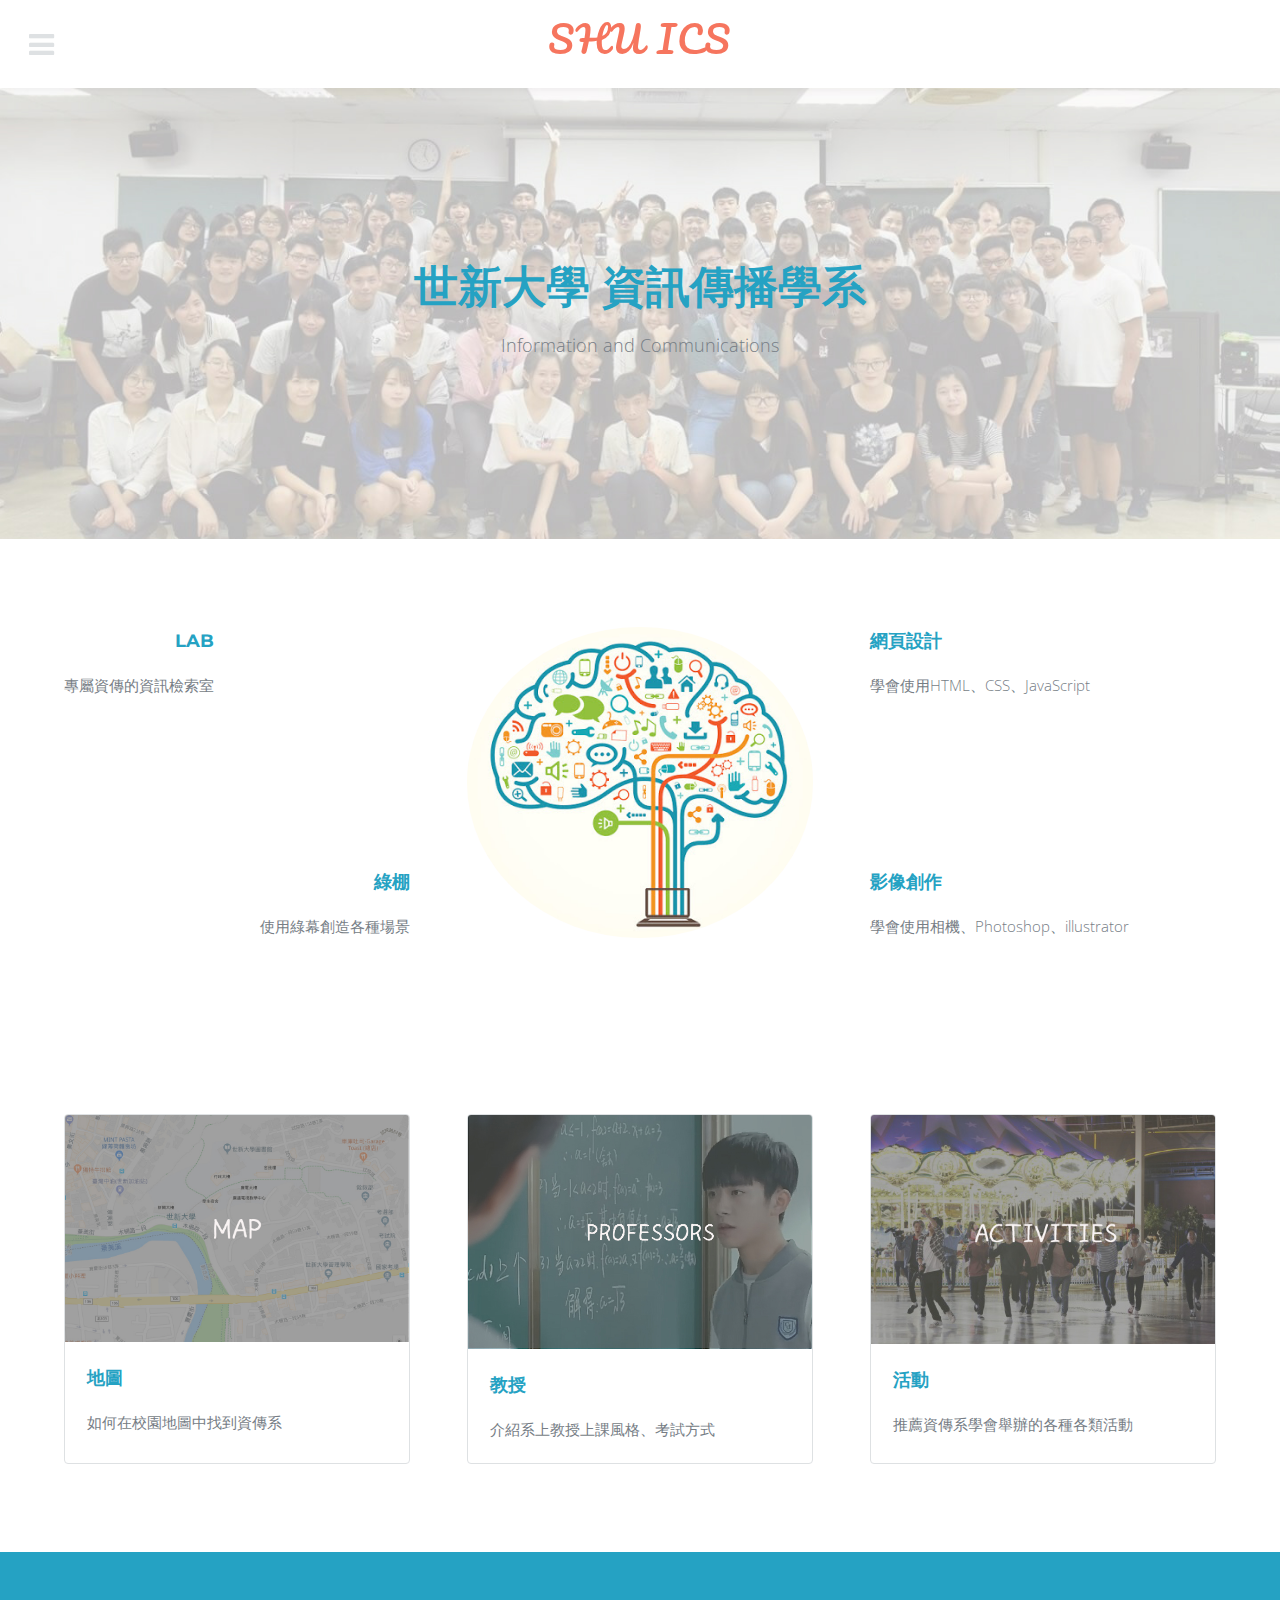
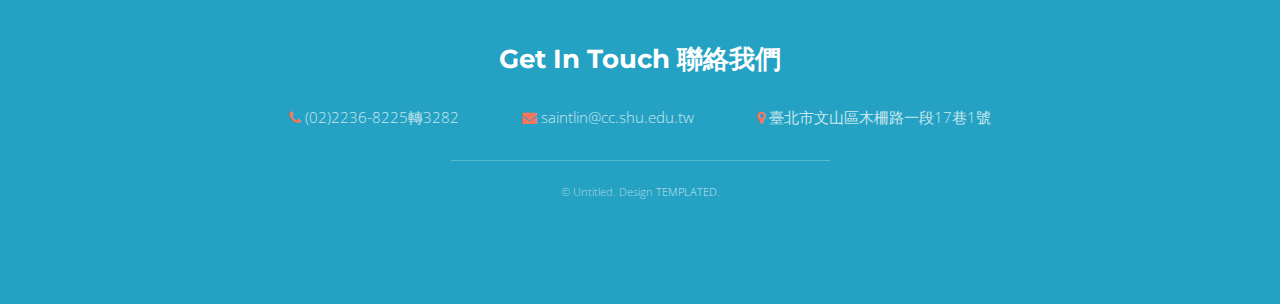
==== commit 45dd4a95: "Add files via upload" ====
--- a/index.html
+++ b/index.html
@@ -1,127 +1,127 @@
-<!DOCTYPE HTML>
-<!--
-	Intensify by TEMPLATED
-	templated.co @templatedco
-	Released for free under the Creative Commons Attribution 3.0 license (templated.co/license)
--->
-<html>
-	<head>
-		<title>資傳新生入學指南</title>
-		<meta charset="utf-8" />
-		<meta name="viewport" content="width=device-width, initial-scale=1" />
-		<link rel="stylesheet" href="assets/css/main.css" />
-	</head>
-	<body>
-
-		<!-- Header -->
-			<header id="header">
-				<nav class="left">
-					<a href="#menu"><span>Menu</span></a>
-				</nav>
-				<a href="index.html" class="logo">SHU ICS</a>
-			</header>
-
-		<!-- Menu -->
-			<nav id="menu">
-				<ul class="links">
-					<li><a href="index.html">About ICS</a></li>
-					<li><a href="generic.html">School Map</a></li>
-					<li><a href="acititvy.html">Activities</a></li>					
-					<li><a href="elements.html">Professors</a></li>
-				</ul>
-			</nav>
-
-		<!-- Banner -->
-			<section id="banner">
-				<div class="content">
-					<h1>世新大學 資訊傳播學系</h1>
-					<p>Information and Communications</p>
-				</div>
-			</section>
-
-		<!-- One -->
-			<section id="one" class="wrapper">
-				<div class="inner flex flex-3">
-					<div class="flex-item left">
-						<div>
-							<h3>LAB</h3>
-							<p>專屬資傳的資訊檢索室</p>
-						</div>
-						<div>
-							<h3>綠棚</h3>
-							<p>使用綠幕創造各種場景</p>
-						</div>
-					</div>
-					<div class="flex-item image fit round">
-						<img src="111.jpg" alt="" />
-					</div>
-					<div class="flex-item right">
-						<div>
-							<h3>網頁設計</h3>
-							<p>學會使用HTML、CSS、JavaScript</p>
-						</div>
-						<div>
-							<h3>影像創作</h3>
-							<p>學會使用相機、Photoshop、illustrator</p>
-						</div>
-					</div>
-				</div>
-			</section>
-
-		<!-- Three -->
-			<section id="three" class="wrapper">
-				<div class="inner flex flex-3">
-					<div class="flex-item box">
-						<div class="image fit">
-							<img src="map.jpg" alt="" />
-						</div>
-						<div class="content">
-							<h3>地圖</h3>
-							<p>如何在校園地圖中找到資傳系</p>
-						</div>
-					</div>
-					<div class="flex-item box">
-						<div class="image fit">
-							<img src="1128.jpg" alt="" />
-						</div>
-						<div class="content">
-							<h3>教授</h3>
-							<p>介紹系上教授上課風格、考試方式</p>
-						</div>
-					</div>
-					<div class="flex-item box">
-						<div class="image fit">
-							<img src="EXO.jpg" alt="" />
-						</div>
-						<div class="content">
-							<h3>活動</h3>
-							<p>推薦資傳系學會舉辦的各種各類活動</p>
-						</div>
-					</div>
-				</div>
-			</section>
-
-		<!-- Footer -->
-			<footer id="footer">
-				<div class="inner">
-					<h2>Get In Touch</h2>
-					<ul class="actions">
-						<li><span class="icon fa-phone"></span> <a href="#">(02)2236-8225轉3282</a></li>
-						<li><span class="icon fa-envelope"></span> <a href="#">saintlin@cc.shu.edu.tw</a></li>
-						<li><span class="icon fa-map-marker"></span> 臺北市文山區木柵路一段17巷1號</li>
-					</ul>
-				</div>
-				<div class="copyright">
-					&copy; Untitled. Design <a href="https://templated.co">TEMPLATED</a>.
-				</div>
-			</footer>
-
-		<!-- Scripts -->
-			<script src="assets/js/jquery.min.js"></script>
-			<script src="assets/js/jquery.scrolly.min.js"></script>
-			<script src="assets/js/skel.min.js"></script>
-			<script src="assets/js/util.js"></script>
-			<script src="assets/js/main.js"></script>
-
-	</body>
+<!DOCTYPE HTML>
+<!--
+	Intensify by TEMPLATED
+	templated.co @templatedco
+	Released for free under the Creative Commons Attribution 3.0 license (templated.co/license)
+-->
+<html>
+	<head>
+		<title>資傳新生入學指南</title>
+		<meta charset="utf-8" />
+		<meta name="viewport" content="width=device-width, initial-scale=1" />
+		<link rel="stylesheet" href="assets/css/main.css" />
+	</head>
+	<body>
+
+		<!-- Header -->
+			<header id="header">
+				<nav class="left">
+					<a href="#menu"><span>Menu</span></a>
+				</nav>
+				<a href="index.html" class="logo">SHU ICS</a>
+			</header>
+
+		<!-- Menu -->
+			<nav id="menu">
+				<ul class="links">
+					<li><a href="index.html">About ICS 關於資傳</a></li>
+					<li><a href="map.html">School Map 校園地圖</a></li>
+					<li><a href="acititvy.html">Activities 活動介紹</a></li>					
+					<li><a href="professors.html">Professors 教授簡介</a></li>
+				</ul>
+			</nav>
+
+		<!-- Banner -->
+			<section id="banner">
+				<div class="content">
+					<h1>世新大學 資訊傳播學系</h1>
+					<p>Information and Communications</p>
+				</div>
+			</section>
+
+		<!-- One -->
+			<section id="one" class="wrapper">
+				<div class="inner flex flex-3">
+					<div class="flex-item left">
+						<div>
+							<h3>LAB</h3>
+							<p>專屬資傳的資訊檢索室</p>
+						</div>
+						<div>
+							<h3>綠棚</h3>
+							<p>使用綠幕創造各種場景</p>
+						</div>
+					</div>
+					<div class="flex-item image fit round">
+						<img src="111.jpg" alt="" />
+					</div>
+					<div class="flex-item right">
+						<div>
+							<h3>網頁設計</h3>
+							<p>學會使用HTML、CSS、JavaScript</p>
+						</div>
+						<div>
+							<h3>影像創作</h3>
+							<p>學會使用相機、Photoshop、illustrator</p>
+						</div>
+					</div>
+				</div>
+			</section>
+
+		<!-- Three -->
+			<section id="three" class="wrapper">
+				<div class="inner flex flex-3">
+					<div class="flex-item box">
+						<div class="image fit">
+							<img src="map.jpg" alt="" />
+						</div>
+						<div class="content">
+					<h3><a href="map.html">地圖</a></h3>
+							<p>如何在校園地圖中找到資傳系</p>
+						</div>
+					</div>
+					<div class="flex-item box">
+						<div class="image fit">
+							<img src="1128.jpg" alt="" />
+						</div>
+						<div class="content">
+					<h3><a href="professors.html">教授</a></h3>
+							<p>介紹系上教授上課風格、考試方式</p>
+						</div>
+					</div>
+					<div class="flex-item box">
+						<div class="image fit">
+							<img src="EXO.jpg" alt="" />
+						</div>
+						<div class="content">
+					<h3><a href="acititvy.html">活動</a></h3>
+							<p>推薦資傳系學會舉辦的各種各類活動</p>
+						</div>
+					</div>
+				</div>
+			</section>
+
+		<!-- Footer -->
+			<footer id="footer">
+				<div class="inner">
+					<h2>Get In Touch 聯絡我們</h2>
+					<ul class="actions">
+						<li><span class="icon fa-phone"></span> <a>(02)2236-8225轉3282</a></li>
+						<li><span class="icon fa-envelope"></span> <a>saintlin@cc.shu.edu.tw</a></li>
+						<li><span class="icon fa-map-marker"></span> 臺北市文山區木柵路一段17巷1號</li>
+					</ul>
+				</div>
+				<div class="copyright">
+					&copy; Untitled. Design <a href="https://templated.co">TEMPLATED</a>.
+				</div>
+			</footer>
+
+		<!-- Scripts -->
+			<script src="assets/js/jquery.min.js"></script>
+			<script src="assets/js/jquery.scrolly.min.js"></script>
+			<script src="assets/js/skel.min.js"></script>
+			<script src="assets/js/util.js"></script>
+			<script src="assets/js/main.js"></script>
+
+	</body>
 </html>